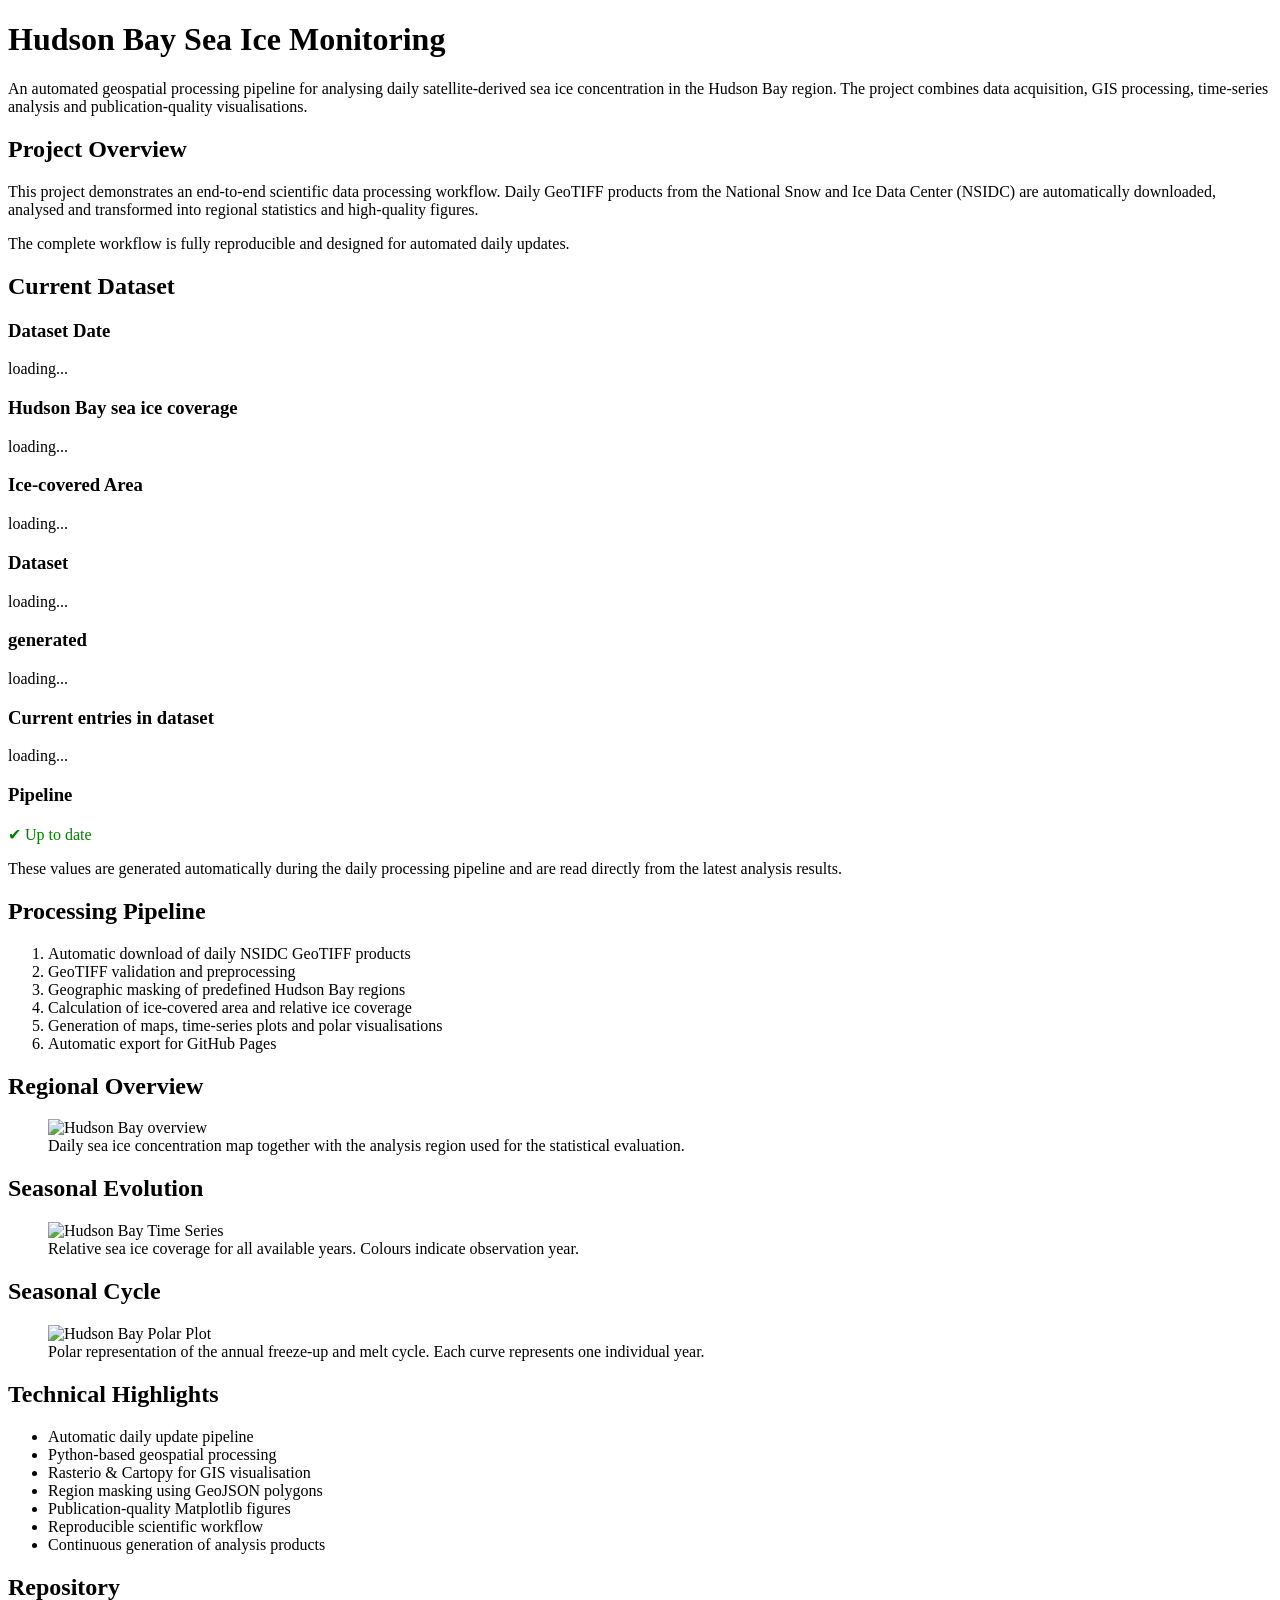
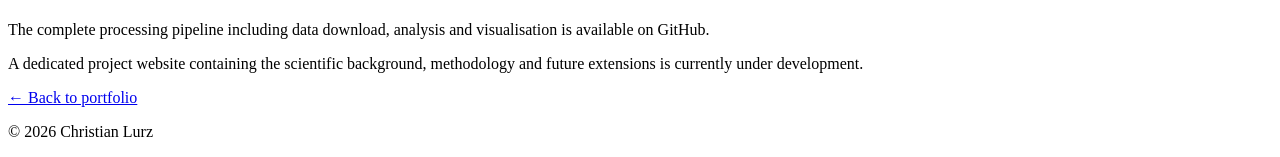
==== projects/sea-ice.html @ a7a4577c "update sea-ice" ====
<!DOCTYPE html>
<html lang="en">
<head>

<meta charset="UTF-8" />
<meta name="viewport" content="width=device-width, initial-scale=1.0" />

<title>Hudson Bay Sea Ice Monitoring</title>

<meta name="description"
      content="Automated geospatial analysis pipeline for daily Hudson Bay sea ice observations using Python, Rasterio and Cartopy." />

<link rel="stylesheet" href="../css/style.css" />

</head>

<body>

<div class="container">

<header>

<h1>Hudson Bay Sea Ice Monitoring</h1>

<p>
An automated geospatial processing pipeline for analysing daily satellite-derived
sea ice concentration in the Hudson Bay region.
The project combines data acquisition, GIS processing,
time-series analysis and publication-quality visualisations.
</p>

</header>

<main>

<!-- ====================================================== -->
<section class="container info-box">

<h2>Project Overview</h2>

<p>

This project demonstrates an end-to-end scientific data processing workflow.
Daily GeoTIFF products from the National Snow and Ice Data Center (NSIDC)
are automatically downloaded, analysed and transformed into regional statistics
and high-quality figures.

</p>

<p>

The complete workflow is fully reproducible and designed for automated daily
updates.

</p>

</section>

<!-- ====================================================== -->

<section>

<h2>Current Dataset</h2>

<div class="stats-grid">

<div class="stat-card">
<h3>Dataset Date</h3>
<p id="datasetDate">loading...</p>
</div>

<div class="stat-card">
<h3>Hudson Bay sea ice coverage</h3>
<p id="relativeCoverage">loading...</p>
</div>

<div class="stat-card">
<h3>Ice-covered Area</h3>
<p id="iceArea">loading...</p>
</div>

<div class="stat-card">
<h3>Dataset</h3>
<p id="dataset">loading...</p>
</div>

<div class="stat-card">
<h3>generated</h3>
<p id="generated">loading...</p>
</div>

<div class="stat-card">
<h3>Current entries in dataset</h3>
<p id="observations">loading...</p>
</div>

<div class="stat-card">
<h3>Pipeline</h3>
<p style="color:green;">✔ Up to date</p>
</div>

</div>

<p>

These values are generated automatically during the daily processing pipeline
and are read directly from the latest analysis results.

</p>

</section>

<!-- ====================================================== -->

<section>

<h2>Processing Pipeline</h2>

<ol>

<li>Automatic download of daily NSIDC GeoTIFF products</li>

<li>GeoTIFF validation and preprocessing</li>

<li>Geographic masking of predefined Hudson Bay regions</li>

<li>Calculation of ice-covered area and relative ice coverage</li>

<li>Generation of maps, time-series plots and polar visualisations</li>

<li>Automatic export for GitHub Pages</li>

</ol>

</section>

<!-- ====================================================== -->

<section>

<h2>Regional Overview</h2>

<figure class="plot">

<img
src="https://raw.githubusercontent.com/Chris010980/hudson_bay_sea_ice_showcase/master/output/plots/sea_ice_geotiff_overview_hudson_bay.png"
alt="Hudson Bay overview"
class="plot-image">

<figcaption>

Daily sea ice concentration map together with the analysis region used for the
statistical evaluation.

</figcaption>

</figure>

</section>

<!-- ====================================================== -->

<section>

<h2>Seasonal Evolution</h2>

<figure class="plot">

<img
src="https://raw.githubusercontent.com/Chris010980/hudson_bay_sea_ice_showcase/master/output/plots/timeseries/Hudson_Bay_relative.png"
class="plot-image"
alt="Hudson Bay Time Series">

<figcaption>

Relative sea ice coverage for all available years.
Colours indicate observation year.

</figcaption>

</figure>

</section>

<!-- ====================================================== -->

<section>

<h2>Seasonal Cycle</h2>

<figure class="plot">

<img
src="https://raw.githubusercontent.com/Chris010980/hudson_bay_sea_ice_showcase/master/output/plots/timeseries/Hudson_Bay_polar_relative.png"
class="plot-image"
alt="Hudson Bay Polar Plot">

<figcaption>

Polar representation of the annual freeze-up and melt cycle.
Each curve represents one individual year.

</figcaption>

</figure>

</section>

<!-- ====================================================== -->

<section>

<h2>Technical Highlights</h2>

<ul>

<li>Automatic daily update pipeline</li>

<li>Python-based geospatial processing</li>

<li>Rasterio & Cartopy for GIS visualisation</li>

<li>Region masking using GeoJSON polygons</li>

<li>Publication-quality Matplotlib figures</li>

<li>Reproducible scientific workflow</li>

<li>Continuous generation of analysis products</li>

</ul>

</section>

<!-- ====================================================== -->

<section>

<h2>Repository</h2>

<p>

The complete processing pipeline including data download,
analysis and visualisation is available on GitHub.

</p>

<p>

A dedicated project website containing the scientific background,
methodology and future extensions is currently under development.

</p>

</section>

<section>

<p>

<a href="../index.html">

← Back to portfolio

</a>

</p>

</section>

</main>

<footer>

<p>

© <span id="year"></span> Christian Lurz

</p>

</footer>

</div>

<script>

document.getElementById("year").textContent =
new Date().getFullYear();

fetch(
"https://raw.githubusercontent.com/Chris010980/hudson_bay_sea_ice_showcase/master/output/analysis/latest.json"
)

.then(response => response.json())

.then(data => {

    const hudsonBay = data.regions.find(
        region => region.region === "Hudson Bay"
    );

    if (!hudsonBay) {
        console.error("Hudson Bay not found.");
        return;
    }

    document.getElementById("datasetDate").textContent =
        hudsonBay.date;

    document.getElementById("relativeCoverage").textContent =
        hudsonBay.relative_coverage_percent.toFixed(1) + " %";

    document.getElementById("iceArea").textContent =
        Math.round(hudsonBay.relative_ice_area_km2).toLocaleString()
        + " km²";

    document.getElementById("dataset").textContent =
        data.dataset;

    document.getElementById("generated").textContent =
        new Date(data.generated).toLocaleString();

    document.getElementById("observations").textContent =
        data.observations.toLocaleString();

})

.catch(console.error);

</script>

</body>

</html>
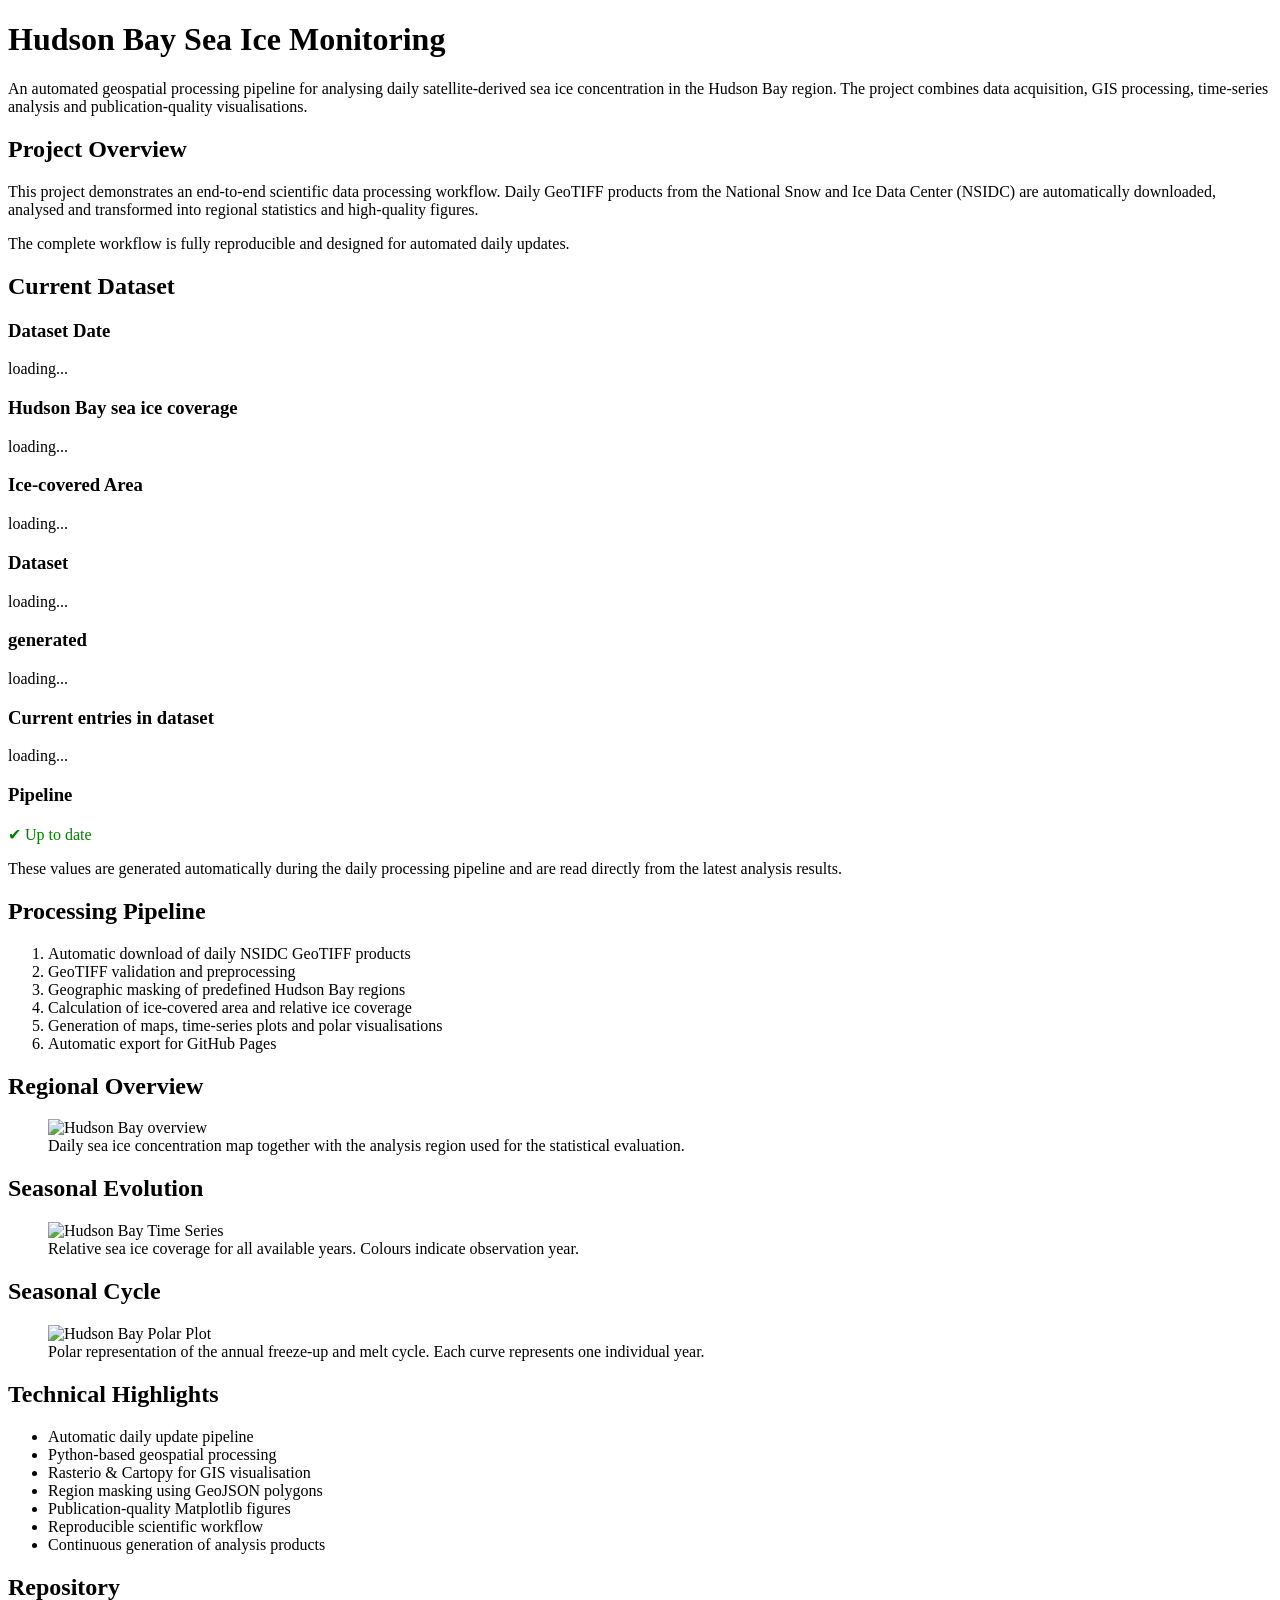
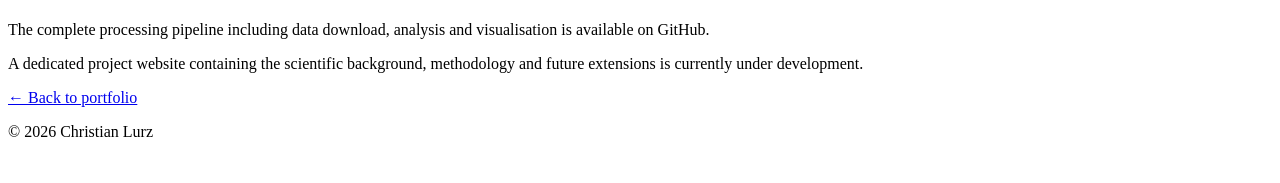
==== commit e909f533: "update Sea ice" ====
--- a/projects/sea-ice.html
+++ b/projects/sea-ice.html
@@ -1,334 +1,374 @@
 <!DOCTYPE html>
 <html lang="en">
-<head>
-
-<meta charset="UTF-8" />
-<meta name="viewport" content="width=device-width, initial-scale=1.0" />
-
-<title>Hudson Bay Sea Ice Monitoring</title>
-
-<meta name="description"
-      content="Automated geospatial analysis pipeline for daily Hudson Bay sea ice observations using Python, Rasterio and Cartopy." />
-
-<link rel="stylesheet" href="../css/style.css" />
-
-</head>
-
-<body>
-
-<div class="container">
-
-<header>
-
-<h1>Hudson Bay Sea Ice Monitoring</h1>
-
-<p>
-An automated geospatial processing pipeline for analysing daily satellite-derived
-sea ice concentration in the Hudson Bay region.
-The project combines data acquisition, GIS processing,
-time-series analysis and publication-quality visualisations.
-</p>
-
-</header>
-
-<main>
-
-<!-- ====================================================== -->
-<section class="container info-box">
-
-<h2>Project Overview</h2>
-
-<p>
-
-This project demonstrates an end-to-end scientific data processing workflow.
-Daily GeoTIFF products from the National Snow and Ice Data Center (NSIDC)
-are automatically downloaded, analysed and transformed into regional statistics
-and high-quality figures.
-
-</p>
-
-<p>
-
-The complete workflow is fully reproducible and designed for automated daily
-updates.
-
-</p>
-
-</section>
-
-<!-- ====================================================== -->
-
-<section>
-
-<h2>Current Dataset</h2>
-
-<div class="stats-grid">
-
-<div class="stat-card">
-<h3>Dataset Date</h3>
-<p id="datasetDate">loading...</p>
-</div>
-
-<div class="stat-card">
-<h3>Hudson Bay sea ice coverage</h3>
-<p id="relativeCoverage">loading...</p>
-</div>
-
-<div class="stat-card">
-<h3>Ice-covered Area</h3>
-<p id="iceArea">loading...</p>
-</div>
-
-<div class="stat-card">
-<h3>Dataset</h3>
-<p id="dataset">loading...</p>
-</div>
-
-<div class="stat-card">
-<h3>generated</h3>
-<p id="generated">loading...</p>
-</div>
-
-<div class="stat-card">
-<h3>Current entries in dataset</h3>
-<p id="observations">loading...</p>
-</div>
-
-<div class="stat-card">
-<h3>Pipeline</h3>
-<p style="color:green;">✔ Up to date</p>
-</div>
-
-</div>
-
-<p>
-
-These values are generated automatically during the daily processing pipeline
-and are read directly from the latest analysis results.
-
-</p>
-
-</section>
-
-<!-- ====================================================== -->
-
-<section>
-
-<h2>Processing Pipeline</h2>
-
-<ol>
-
-<li>Automatic download of daily NSIDC GeoTIFF products</li>
-
-<li>GeoTIFF validation and preprocessing</li>
-
-<li>Geographic masking of predefined Hudson Bay regions</li>
-
-<li>Calculation of ice-covered area and relative ice coverage</li>
-
-<li>Generation of maps, time-series plots and polar visualisations</li>
-
-<li>Automatic export for GitHub Pages</li>
-
-</ol>
-
-</section>
-
-<!-- ====================================================== -->
-
-<section>
-
-<h2>Regional Overview</h2>
-
-<figure class="plot">
-
-<img
-src="https://raw.githubusercontent.com/Chris010980/hudson_bay_sea_ice_showcase/master/output/plots/sea_ice_geotiff_overview_hudson_bay.png"
-alt="Hudson Bay overview"
-class="plot-image">
-
-<figcaption>
-
-Daily sea ice concentration map together with the analysis region used for the
-statistical evaluation.
-
-</figcaption>
-
-</figure>
-
-</section>
-
-<!-- ====================================================== -->
-
-<section>
-
-<h2>Seasonal Evolution</h2>
-
-<figure class="plot">
-
-<img
-src="https://raw.githubusercontent.com/Chris010980/hudson_bay_sea_ice_showcase/master/output/plots/timeseries/Hudson_Bay_relative.png"
-class="plot-image"
-alt="Hudson Bay Time Series">
-
-<figcaption>
-
-Relative sea ice coverage for all available years.
-Colours indicate observation year.
-
-</figcaption>
-
-</figure>
-
-</section>
-
-<!-- ====================================================== -->
-
-<section>
-
-<h2>Seasonal Cycle</h2>
-
-<figure class="plot">
-
-<img
-src="https://raw.githubusercontent.com/Chris010980/hudson_bay_sea_ice_showcase/master/output/plots/timeseries/Hudson_Bay_polar_relative.png"
-class="plot-image"
-alt="Hudson Bay Polar Plot">
-
-<figcaption>
-
-Polar representation of the annual freeze-up and melt cycle.
-Each curve represents one individual year.
-
-</figcaption>
-
-</figure>
-
-</section>
-
-<!-- ====================================================== -->
-
-<section>
-
-<h2>Technical Highlights</h2>
-
-<ul>
-
-<li>Automatic daily update pipeline</li>
-
-<li>Python-based geospatial processing</li>
-
-<li>Rasterio & Cartopy for GIS visualisation</li>
-
-<li>Region masking using GeoJSON polygons</li>
-
-<li>Publication-quality Matplotlib figures</li>
-
-<li>Reproducible scientific workflow</li>
-
-<li>Continuous generation of analysis products</li>
-
-</ul>
-
-</section>
-
-<!-- ====================================================== -->
-
-<section>
-
-<h2>Repository</h2>
-
-<p>
-
-The complete processing pipeline including data download,
-analysis and visualisation is available on GitHub.
-
-</p>
-
-<p>
-
-A dedicated project website containing the scientific background,
-methodology and future extensions is currently under development.
-
-</p>
-
-</section>
-
-<section>
-
-<p>
-
-<a href="../index.html">
-
-← Back to portfolio
-
-</a>
-
-</p>
-
-</section>
-
-</main>
-
-<footer>
-
-<p>
-
-© <span id="year"></span> Christian Lurz
-
-</p>
-
-</footer>
-
-</div>
-
-<script>
-
-document.getElementById("year").textContent =
-new Date().getFullYear();
-
-fetch(
-"https://raw.githubusercontent.com/Chris010980/hudson_bay_sea_ice_showcase/master/output/analysis/latest.json"
-)
-
-.then(response => response.json())
-
-.then(data => {
-
-    const hudsonBay = data.regions.find(
-        region => region.region === "Hudson Bay"
-    );
-
-    if (!hudsonBay) {
-        console.error("Hudson Bay not found.");
-        return;
-    }
-
-    document.getElementById("datasetDate").textContent =
-        hudsonBay.date;
-
-    document.getElementById("relativeCoverage").textContent =
-        hudsonBay.relative_coverage_percent.toFixed(1) + " %";
-
-    document.getElementById("iceArea").textContent =
-        Math.round(hudsonBay.relative_ice_area_km2).toLocaleString()
-        + " km²";
-
-    document.getElementById("dataset").textContent =
-        data.dataset;
-
-    document.getElementById("generated").textContent =
-        new Date(data.generated).toLocaleString();
-
-    document.getElementById("observations").textContent =
-        data.observations.toLocaleString();
-
-})
-
-.catch(console.error);
-
-</script>
-
-</body>
+  <head>
+
+    <meta charset="UTF-8" />
+    <meta name="viewport" content="width=device-width, initial-scale=1.0" />
+
+    <title>Hudson Bay Sea Ice Monitoring</title>
+
+    <meta name="description"
+          content="Automated geospatial analysis pipeline for daily Hudson Bay sea ice observations using Python, Rasterio and Cartopy." />
+
+    <link rel="stylesheet" href="../css/style.css" />
+
+  </head>
+
+  <body>
+
+    <div class="container">
+
+      <header>
+
+      <h1>Hudson Bay Sea Ice Monitoring</h1>
+
+      <p>
+      An automated geospatial processing pipeline for analysing daily satellite-derived
+      sea ice concentration in the Hudson Bay region.
+      The project combines data acquisition, GIS processing,
+      time-series analysis and publication-quality visualisations.
+      </p>
+
+      </header>
+
+      <main>
+
+        <!-- ====================================================== -->
+        <section class="container info-box">
+
+          <h2>Project Overview</h2>
+
+          <p>
+
+          This project demonstrates an end-to-end scientific data processing workflow.
+          Daily GeoTIFF products from the National Snow and Ice Data Center (NSIDC)
+          are automatically downloaded, analysed and transformed into regional statistics
+          and high-quality figures.
+
+          </p>
+
+          <p>
+
+          The complete workflow is fully reproducible and designed for automated daily
+          updates.
+
+          </p>
+
+        </section>
+
+        <!-- ====================================================== -->
+
+        <section>
+
+        <h2>Current Dataset</h2>
+
+        <div class="stats-grid">
+
+          <div class="stat-card">
+            <h3>Dataset Date</h3>
+            <p id="datasetDate">loading...</p>
+          </div>
+
+          <div class="stat-card">
+            <h3>Hudson Bay sea ice coverage</h3>
+            <p id="relativeCoverage">loading...</p>
+          </div>
+
+          <div class="stat-card">
+            <h3>Ice-covered Area</h3>
+            <p id="iceArea">loading...</p>
+          </div>
+
+          <div class="stat-card">
+            <h3>Dataset</h3>
+            <p id="dataset">loading...</p>
+          </div>
+
+          <div class="stat-card">
+            <h3>generated</h3>
+            <p id="generated">loading...</p>
+          </div>
+
+          <div class="stat-card">
+            <h3>Current entries in dataset</h3>
+            <p id="observations">loading...</p>
+          </div>
+
+          <div class="stat-card">
+            <h3>Pipeline</h3>
+            <p style="color:green;">✔ Up to date</p>
+          </div>
+
+        </div>
+
+        <p>
+
+        These values are generated automatically during the daily processing pipeline
+        and are read directly from the latest analysis results.
+
+        </p>
+
+        </section>
+
+        <!-- ====================================================== -->
+
+        <section>
+
+          <h2>Processing Pipeline</h2>
+
+          <ol>
+
+            <li>Automatic download of daily NSIDC GeoTIFF products</li>
+
+            <li>GeoTIFF validation and preprocessing</li>
+
+            <li>Geographic masking of predefined Hudson Bay regions</li>
+
+            <li>Calculation of ice-covered area and relative ice coverage</li>
+
+            <li>Generation of maps, time-series plots and polar visualisations</li>
+
+            <li>Automatic export for GitHub Pages</li>
+
+          </ol>
+
+        </section>
+
+        <!-- ====================================================== -->
+
+        <section>
+
+        <h2>Regional Overview</h2>
+
+        <figure class="plot">
+
+        <img
+        src="https://raw.githubusercontent.com/Chris010980/hudson_bay_sea_ice_showcase/master/output/plots/sea_ice_geotiff_overview_hudson_bay.png"
+        alt="Hudson Bay overview"
+        class="plot-image"/>
+
+        <figcaption>
+
+        Daily sea ice concentration map together with the analysis region used for the
+        statistical evaluation.
+
+        </figcaption>
+
+        </figure>
+
+        </section>
+
+        <!-- ====================================================== -->
+
+        <section>
+
+        <h2>Seasonal Evolution</h2>
+
+        <figure class="plot">
+
+        <img
+        src="https://raw.githubusercontent.com/Chris010980/hudson_bay_sea_ice_showcase/master/output/plots/timeseries/Hudson_Bay_relative.png"
+        class="plot-image"
+        alt="Hudson Bay Time Series"/>
+
+        <figcaption>
+
+        Relative sea ice coverage for all available years.
+        Colours indicate observation year.
+
+        </figcaption>
+
+        </figure>
+
+        </section>
+
+        <!-- ====================================================== -->
+
+        <section>
+
+        <h2>Seasonal Cycle</h2>
+
+        <figure class="plot">
+
+        <img
+        src="https://raw.githubusercontent.com/Chris010980/hudson_bay_sea_ice_showcase/master/output/plots/timeseries/Hudson_Bay_polar_relative.png"
+        class="plot-image"
+        alt="Hudson Bay Polar Plot"/>
+
+        <figcaption>
+
+        Polar representation of the annual freeze-up and melt cycle.
+        Each curve represents one individual year.
+
+        </figcaption>
+
+        </figure>
+
+        </section>
+
+        <!-- ====================================================== -->
+
+        <section>
+
+        <h2>Technical Highlights</h2>
+
+        <ul>
+
+        <li>Automatic daily update pipeline</li>
+
+        <li>Python-based geospatial processing</li>
+
+        <li>Rasterio & Cartopy for GIS visualisation</li>
+
+        <li>Region masking using GeoJSON polygons</li>
+
+        <li>Publication-quality Matplotlib figures</li>
+
+        <li>Reproducible scientific workflow</li>
+
+        <li>Continuous generation of analysis products</li>
+
+        </ul>
+
+        </section>
+
+        <!-- ====================================================== -->
+
+        <section>
+
+        <h2>Repository</h2>
+
+        <p>
+
+        The complete processing pipeline including data download,
+        analysis and visualisation is available on GitHub.
+
+        </p>
+
+        <p>
+
+        A dedicated project website containing the scientific background,
+        methodology and future extensions is currently under development.
+
+        </p>
+
+        </section>
+
+        <section>
+
+        <p>
+
+        <a href="../index.html">
+
+        ← Back to portfolio
+
+        </a>
+
+        </p>
+
+        </section>
+
+      </main>
+
+      <footer>
+
+        <p>
+
+          © <span id="year"></span> Christian Lurz
+
+        </p>
+
+      </footer>
+
+    </div>
+
+    <script>
+
+    document.getElementById("year").textContent =
+    new Date().getFullYear();
+
+    fetch(
+    "https://raw.githubusercontent.com/Chris010980/hudson_bay_sea_ice_showcase/master/output/analysis/latest.json"
+    )
+
+    .then(response => response.json())
+
+    .then(data => {
+
+        const hudsonBay = data.regions.find(
+            region => region.region === "Hudson Bay"
+        );
+
+        if (!hudsonBay) {
+            console.error("Hudson Bay not found.");
+            return;
+        }
+
+        document.getElementById("datasetDate").textContent =
+            hudsonBay.date;
+
+        document.getElementById("relativeCoverage").textContent =
+            hudsonBay.relative_coverage_percent.toFixed(1) + " %";
+
+        document.getElementById("iceArea").textContent =
+            Math.round(hudsonBay.relative_ice_area_km2).toLocaleString()
+            + " km²";
+
+        document.getElementById("dataset").textContent =
+            data.dataset;
+
+        document.getElementById("generated").textContent =
+            new Date(data.generated).toLocaleString();
+
+        document.getElementById("observations").textContent =
+            data.observations.toLocaleString();
+
+    })
+
+    .catch(console.error);
+
+    </script>
+
+    <div id="lightbox" class="lightbox" aria-hidden="true">
+      <img id="lightbox-img" alt="">
+    </div>
+
+    <script>
+
+    const lightbox = document.getElementById("lightbox");
+    const lightboxImg = document.getElementById("lightbox-img");
+
+    document.querySelectorAll(".plot img").forEach(img => {
+
+        img.addEventListener("click", () => {
+
+            lightboxImg.src = img.src;
+            lightboxImg.alt = img.alt;
+
+            lightbox.classList.add("active");
+
+        });
+
+    });
+
+    lightbox.addEventListener("click", () => {
+
+        lightbox.classList.remove("active");
+
+    });
+
+    document.addEventListener("keydown", event => {
+
+        if (event.key === "Escape") {
+
+            lightbox.classList.remove("active");
+
+        }
+
+    });
+
+    </script>
+
+  </body>
 
 </html>
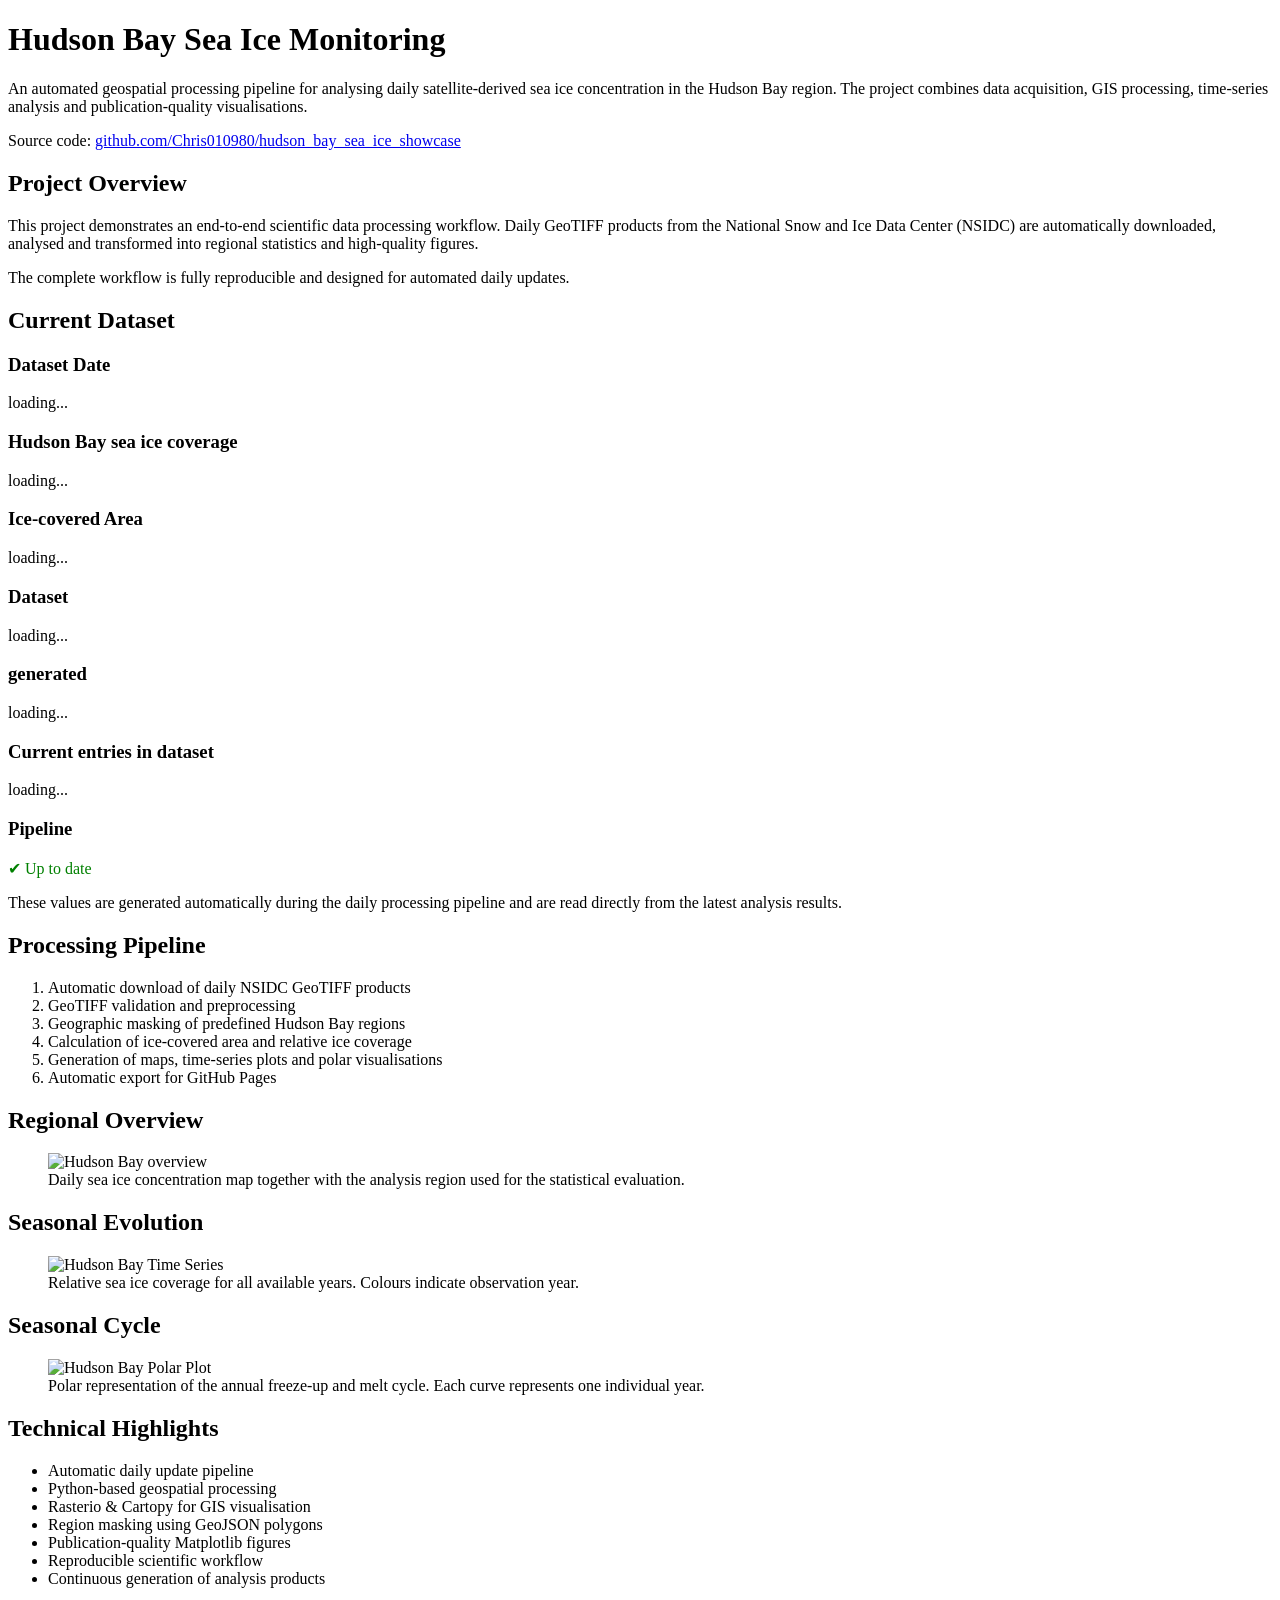
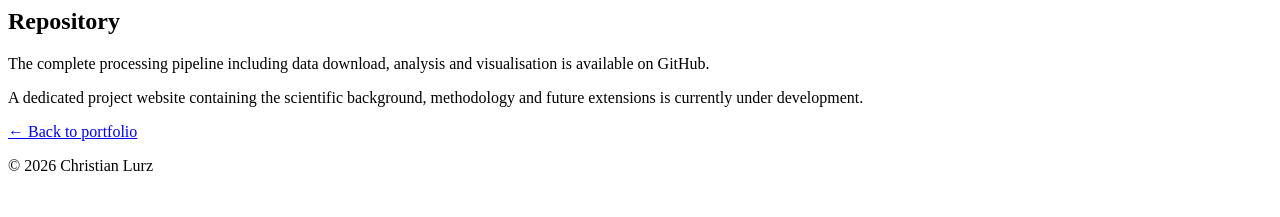
==== commit c5238ae5: "update index.html" ====
--- a/projects/sea-ice.html
+++ b/projects/sea-ice.html
@@ -16,9 +16,7 @@
 
   <body>
 
-    <div class="container">
-
-      <header>
+    <header>
 
       <h1>Hudson Bay Sea Ice Monitoring</h1>
 
@@ -29,7 +27,16 @@
       time-series analysis and publication-quality visualisations.
       </p>
 
-      </header>
+      <p>
+        Source code:
+        <a href="https://github.com/Chris010980/hudson_bay_sea_ice_showcase" target="_blank">
+          github.com/Chris010980/hudson_bay_sea_ice_showcase
+        </a>
+      </p>
+
+    </header>
+
+    <div class="container">
 
       <main>
 
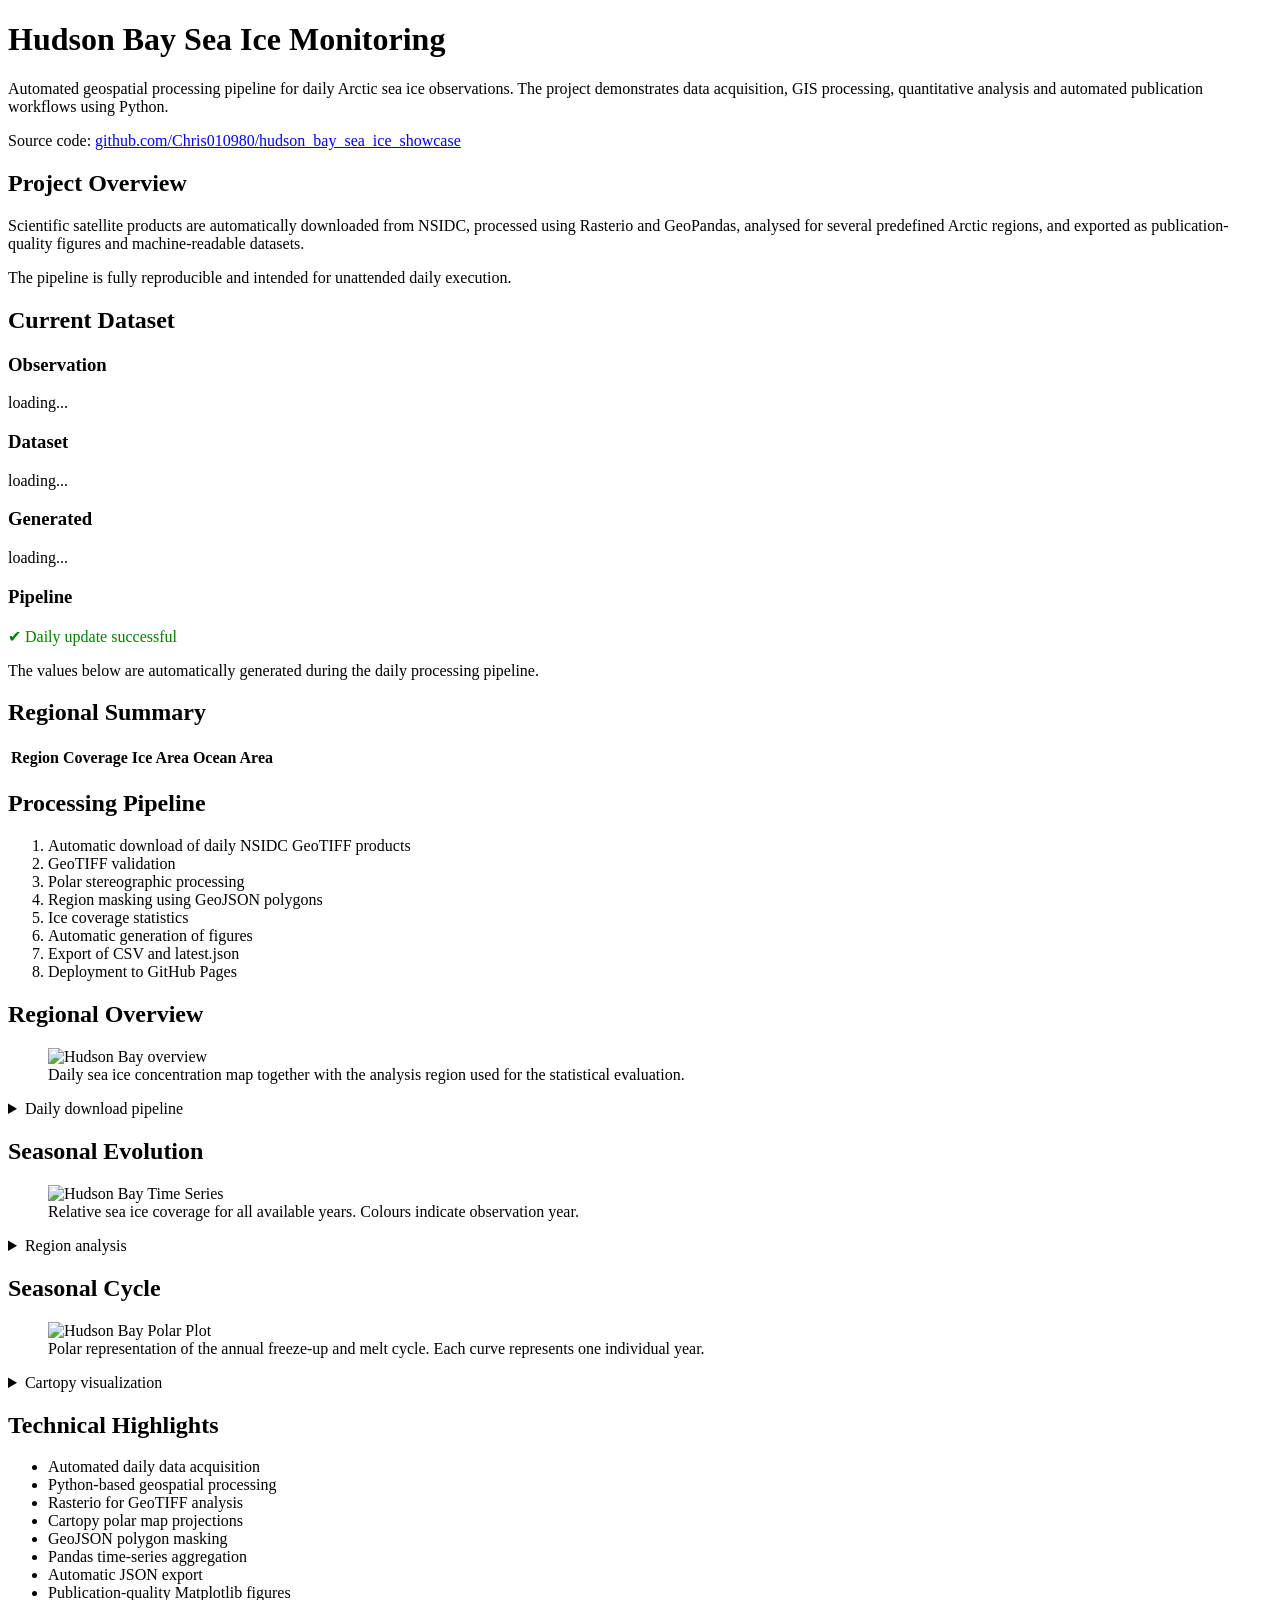
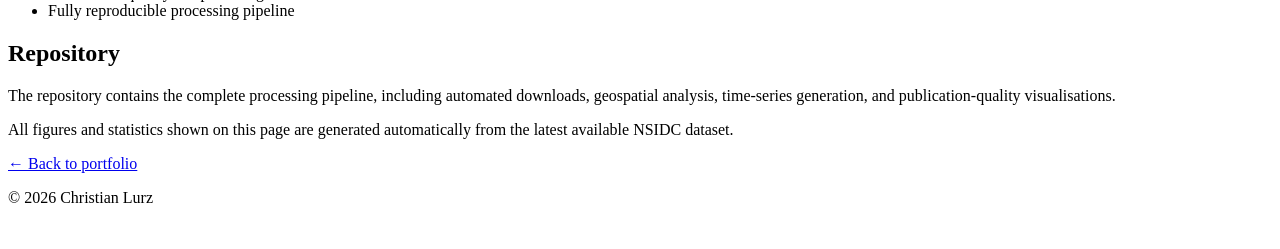
==== commit 20d40c30: "update sea-ice.html" ====
--- a/projects/sea-ice.html
+++ b/projects/sea-ice.html
@@ -21,15 +21,15 @@
       <h1>Hudson Bay Sea Ice Monitoring</h1>
 
       <p>
-      An automated geospatial processing pipeline for analysing daily satellite-derived
-      sea ice concentration in the Hudson Bay region.
-      The project combines data acquisition, GIS processing,
-      time-series analysis and publication-quality visualisations.
+        Automated geospatial processing pipeline for daily Arctic sea ice observations.
+        The project demonstrates data acquisition, GIS processing,
+        quantitative analysis and automated publication workflows using Python.
       </p>
 
       <p>
         Source code:
-        <a href="https://github.com/Chris010980/hudson_bay_sea_ice_showcase" target="_blank">
+        <a href="https://github.com/Chris010980/hudson_bay_sea_ice_showcase"
+          target="_blank">
           github.com/Chris010980/hudson_bay_sea_ice_showcase
         </a>
       </p>
@@ -47,17 +47,16 @@
 
           <p>
 
-          This project demonstrates an end-to-end scientific data processing workflow.
-          Daily GeoTIFF products from the National Snow and Ice Data Center (NSIDC)
-          are automatically downloaded, analysed and transformed into regional statistics
-          and high-quality figures.
+          Scientific satellite products are automatically downloaded from NSIDC,
+          processed using Rasterio and GeoPandas,
+          analysed for several predefined Arctic regions,
+          and exported as publication-quality figures and machine-readable datasets.
 
           </p>
 
           <p>
 
-          The complete workflow is fully reproducible and designed for automated daily
-          updates.
+          The pipeline is fully reproducible and intended for unattended daily execution.
 
           </p>
 
@@ -71,47 +70,32 @@
 
         <div class="stats-grid">
 
-          <div class="stat-card">
-            <h3>Dataset Date</h3>
-            <p id="datasetDate">loading...</p>
-          </div>
-
-          <div class="stat-card">
-            <h3>Hudson Bay sea ice coverage</h3>
-            <p id="relativeCoverage">loading...</p>
-          </div>
-
-          <div class="stat-card">
-            <h3>Ice-covered Area</h3>
-            <p id="iceArea">loading...</p>
-          </div>
-
-          <div class="stat-card">
-            <h3>Dataset</h3>
-            <p id="dataset">loading...</p>
-          </div>
-
-          <div class="stat-card">
-            <h3>generated</h3>
-            <p id="generated">loading...</p>
-          </div>
-
-          <div class="stat-card">
-            <h3>Current entries in dataset</h3>
-            <p id="observations">loading...</p>
-          </div>
-
-          <div class="stat-card">
-            <h3>Pipeline</h3>
-            <p style="color:green;">✔ Up to date</p>
-          </div>
-
+        <div class="stat-card">
+        <h3>Observation</h3>
+        <p id="datasetDate">loading...</p>
         </div>
 
+        <div class="stat-card">
+        <h3>Dataset</h3>
+        <p id="dataset">loading...</p>
+        </div>
+
+        <div class="stat-card">
+        <h3>Generated</h3>
+        <p id="generated">loading...</p>
+        </div>
+
+        <div class="stat-card">
+        <h3>Pipeline</h3>
+        <p style="color:green;">✔ Daily update successful</p>
+        </div>
+
+        </div>
+
         <p>
 
-        These values are generated automatically during the daily processing pipeline
-        and are read directly from the latest analysis results.
+        The values below are automatically generated during the
+        daily processing pipeline.
 
         </p>
 
@@ -121,21 +105,57 @@
 
         <section>
 
+          <h2>Regional Summary</h2>
+
+          <table class="results-table">
+
+            <thead>
+
+              <tr>
+
+                <th>Region</th>
+
+                <th>Coverage</th>
+
+                <th>Ice Area</th>
+
+                <th>Ocean Area</th>
+
+              </tr>
+
+            </thead>
+
+            <tbody id="regionTableBody">
+
+            </tbody>
+
+          </table>
+
+        </section>
+
+        <!-- ====================================================== -->
+
+        <section class="container info-box">
+
           <h2>Processing Pipeline</h2>
 
           <ol>
 
             <li>Automatic download of daily NSIDC GeoTIFF products</li>
 
-            <li>GeoTIFF validation and preprocessing</li>
-
-            <li>Geographic masking of predefined Hudson Bay regions</li>
-
-            <li>Calculation of ice-covered area and relative ice coverage</li>
-
-            <li>Generation of maps, time-series plots and polar visualisations</li>
-
-            <li>Automatic export for GitHub Pages</li>
+            <li>GeoTIFF validation</li>
+
+            <li>Polar stereographic processing</li>
+
+            <li>Region masking using GeoJSON polygons</li>
+
+            <li>Ice coverage statistics</li>
+
+            <li>Automatic generation of figures</li>
+
+            <li>Export of CSV and latest.json</li>
+
+            <li>Deployment to GitHub Pages</li>
 
           </ol>
 
@@ -145,25 +165,43 @@
 
         <section>
 
-        <h2>Regional Overview</h2>
-
-        <figure class="plot">
-
-        <img
-        src="https://raw.githubusercontent.com/Chris010980/hudson_bay_sea_ice_showcase/master/output/plots/sea_ice_geotiff_overview_hudson_bay.png"
-        alt="Hudson Bay overview"
-        class="plot-image"/>
-
-        <figcaption>
-
-        Daily sea ice concentration map together with the analysis region used for the
-        statistical evaluation.
-
-        </figcaption>
-
-        </figure>
-
-        </section>
+          <h2>Regional Overview</h2>
+
+          <figure class="plot">
+
+            <img
+            src="https://raw.githubusercontent.com/Chris010980/hudson_bay_sea_ice_showcase/master/output/plots/sea_ice_geotiff_overview_hudson_bay.png"
+            alt="Hudson Bay overview"
+            class="plot-image"/>
+
+            <figcaption>
+
+            Daily sea ice concentration map together with the analysis region used for the
+            statistical evaluation.
+
+            </figcaption>
+
+          </figure>
+
+        </section>
+
+        <details class="code-block">
+
+          <summary>Daily download pipeline</summary>
+
+          <pre><code class="language-python">
+
+          summary = downloader.sync(
+
+              start_date=start_date,
+
+              keep_existing=True,
+
+          )
+
+          </code></pre>
+
+        </details>
 
         <!-- ====================================================== -->
 
@@ -189,6 +227,30 @@
 
         </section>
 
+        <details class="code-block">
+
+        <summary>Region analysis</summary>
+
+        <pre><code class="language-python">
+
+        mask = filter_manager.get_mask(
+
+            "Hudson Bay",
+
+        )
+
+        coverage = analyzer.calculate(
+
+            raster,
+
+            mask,
+
+        )
+
+        </code></pre>
+
+        </details>
+
         <!-- ====================================================== -->
 
         <section>
@@ -213,6 +275,30 @@
 
         </section>
 
+        <details class="code-block">
+
+        <summary>Cartopy visualization</summary>
+
+        <pre><code class="language-python">
+
+        ax.pcolormesh(
+
+            lon,
+
+            lat,
+
+            concentration,
+
+            cmap=ice_cmap,
+
+            transform=ccrs.PlateCarree(),
+
+        )
+
+        </code></pre>
+
+        </details>
+
         <!-- ====================================================== -->
 
         <section>
@@ -221,19 +307,23 @@
 
         <ul>
 
-        <li>Automatic daily update pipeline</li>
+        <li>Automated daily data acquisition</li>
 
         <li>Python-based geospatial processing</li>
 
-        <li>Rasterio & Cartopy for GIS visualisation</li>
-
-        <li>Region masking using GeoJSON polygons</li>
+        <li>Rasterio for GeoTIFF analysis</li>
+
+        <li>Cartopy polar map projections</li>
+
+        <li>GeoJSON polygon masking</li>
+
+        <li>Pandas time-series aggregation</li>
+
+        <li>Automatic JSON export</li>
 
         <li>Publication-quality Matplotlib figures</li>
 
-        <li>Reproducible scientific workflow</li>
-
-        <li>Continuous generation of analysis products</li>
+        <li>Fully reproducible processing pipeline</li>
 
         </ul>
 
@@ -247,15 +337,18 @@
 
         <p>
 
-        The complete processing pipeline including data download,
-        analysis and visualisation is available on GitHub.
+        The repository contains the complete processing pipeline,
+        including automated downloads,
+        geospatial analysis,
+        time-series generation,
+        and publication-quality visualisations.
 
         </p>
 
         <p>
 
-        A dedicated project website containing the scientific background,
-        methodology and future extensions is currently under development.
+        All figures and statistics shown on this page are generated
+        automatically from the latest available NSIDC dataset.
 
         </p>
 
@@ -311,15 +404,37 @@
             return;
         }
 
+        const tbody =
+            document.getElementById("regionTableBody");
+
+        data.regions.forEach(region => {
+
+            tbody.insertAdjacentHTML(
+
+                "beforeend",
+
+                `
+
+        <tr>
+
+        <td>${region.region}</td>
+
+        <td>${region.relative_coverage_percent.toFixed(1)} %</td>
+
+        <td>${Math.round(region.relative_ice_area_km2).toLocaleString()} km²</td>
+
+        <td>${Math.round(region.water_area_km2).toLocaleString()} km²</td>
+
+        </tr>
+
+        `
+
+            );
+
+        });
+
         document.getElementById("datasetDate").textContent =
             hudsonBay.date;
-
-        document.getElementById("relativeCoverage").textContent =
-            hudsonBay.relative_coverage_percent.toFixed(1) + " %";
-
-        document.getElementById("iceArea").textContent =
-            Math.round(hudsonBay.relative_ice_area_km2).toLocaleString()
-            + " km²";
 
         document.getElementById("dataset").textContent =
             data.dataset;
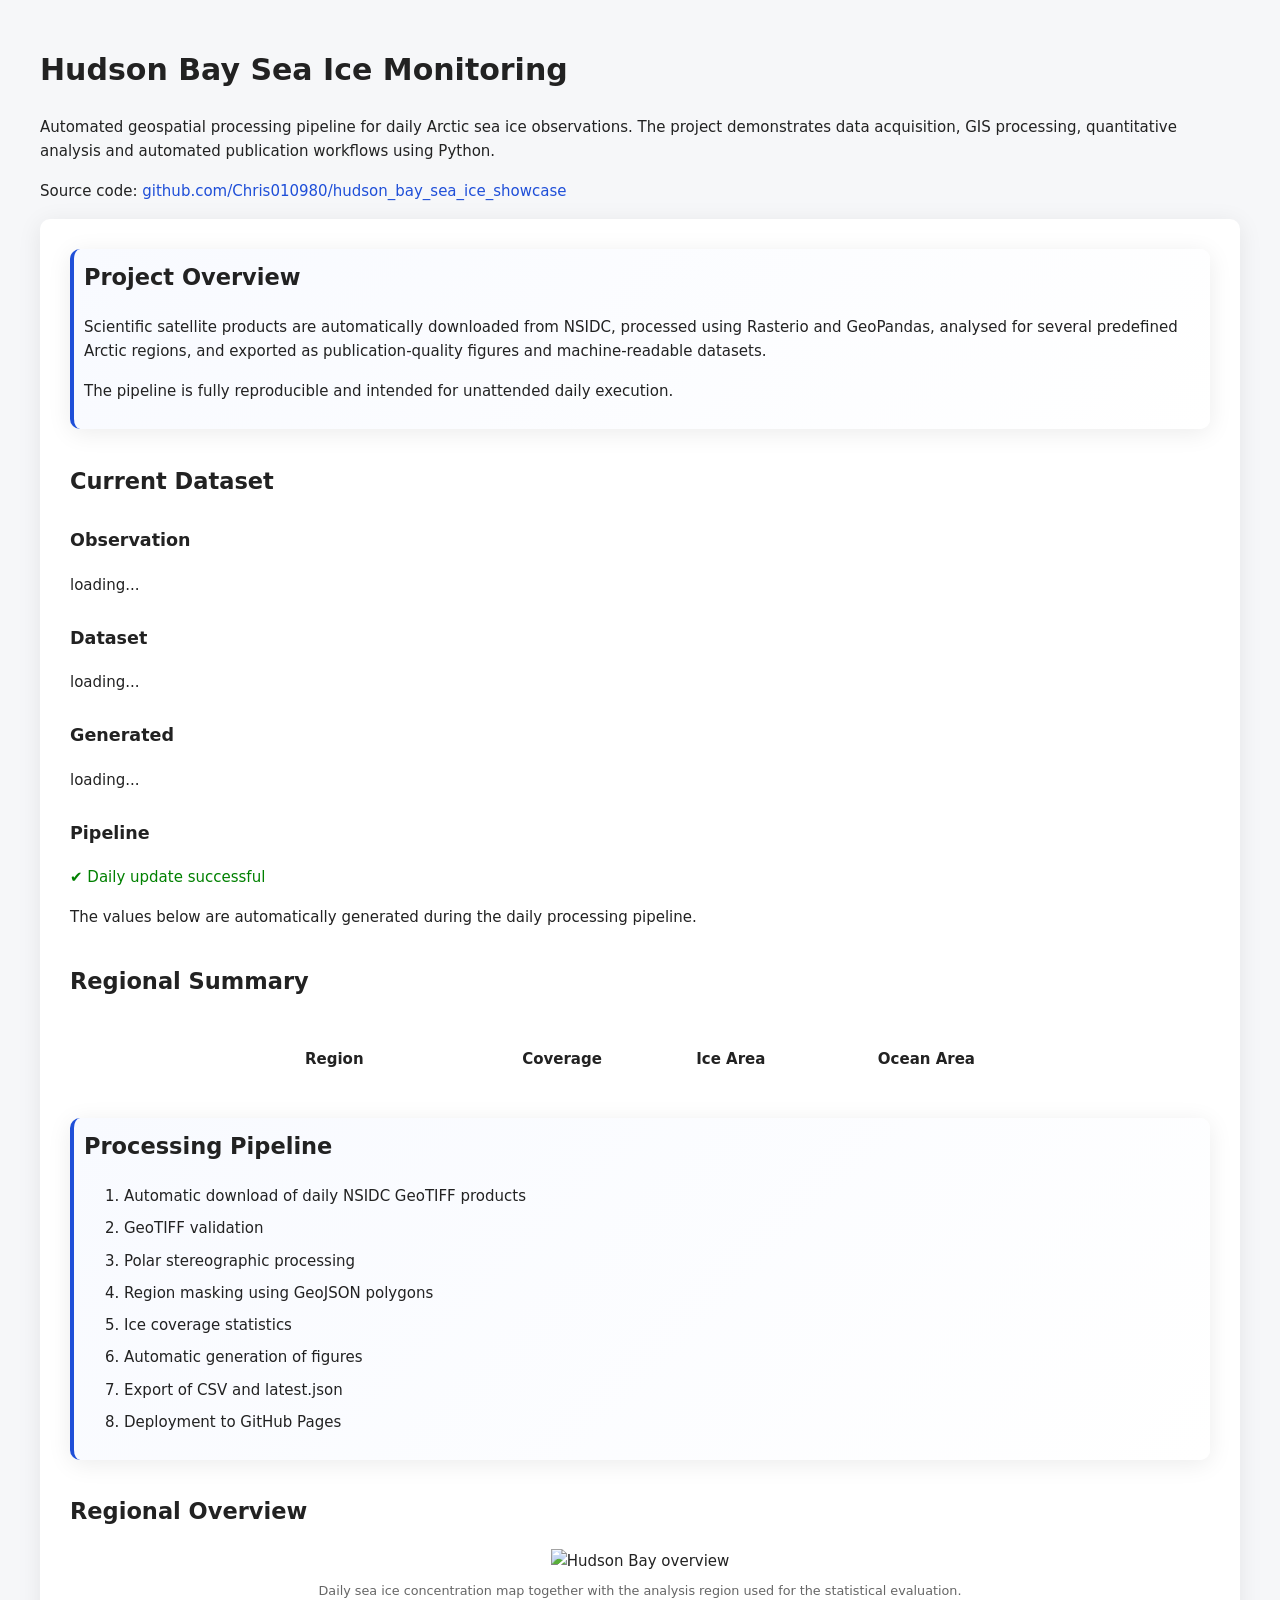
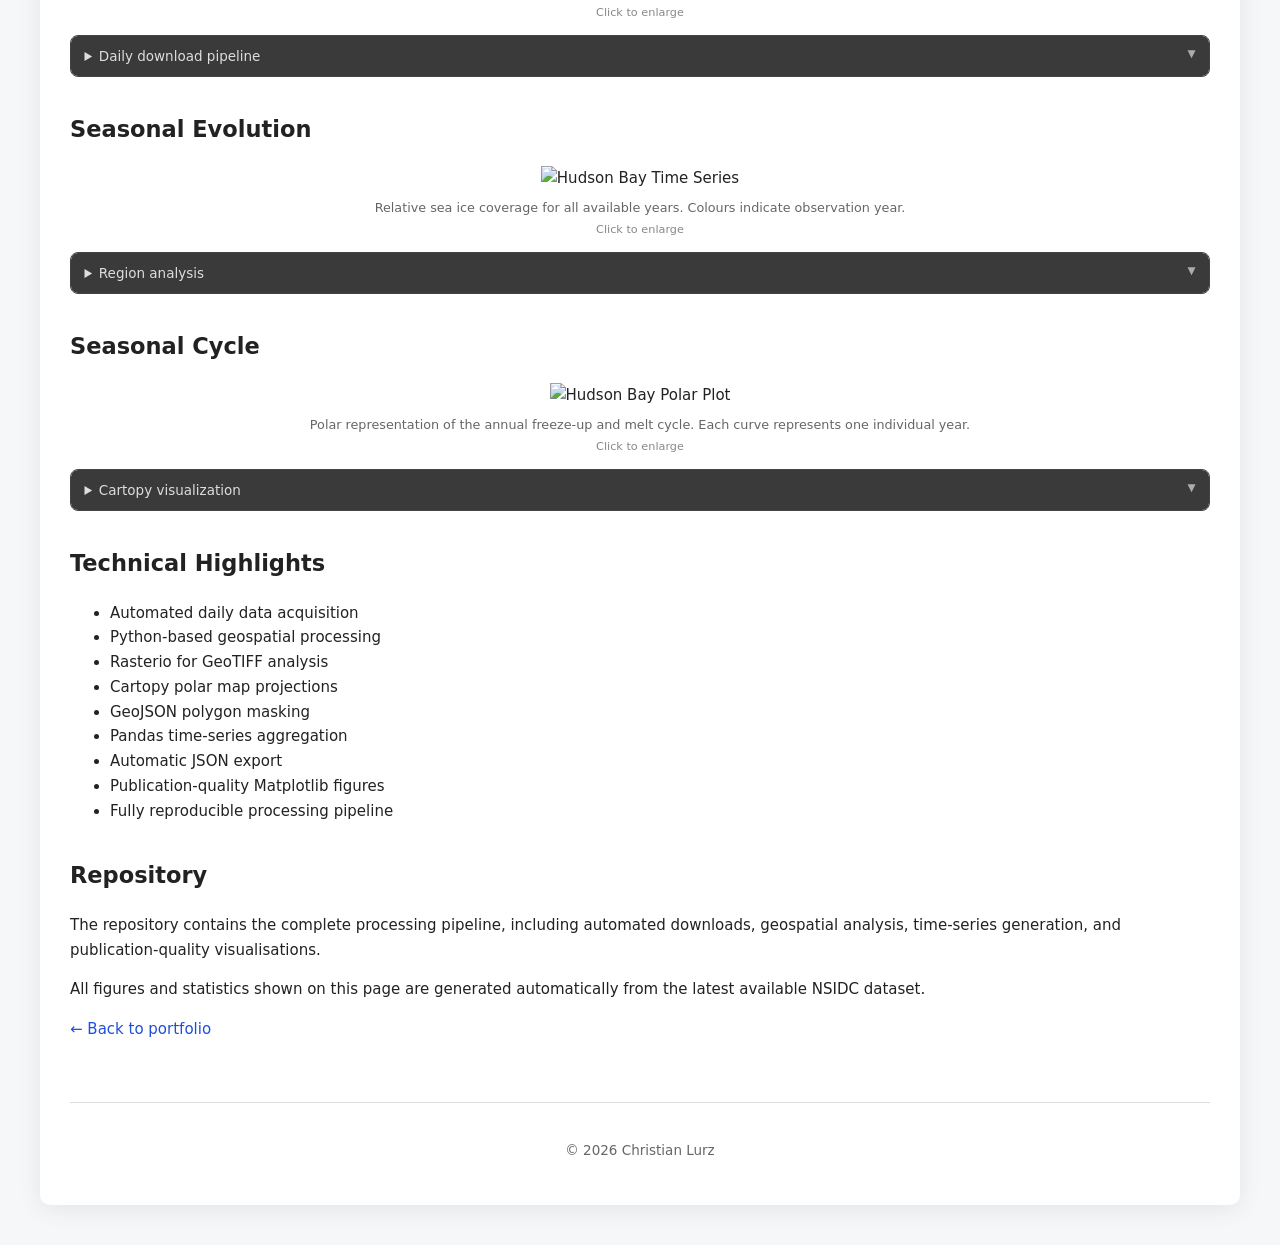
==== commit 1381fd4e: "update style.css" ====
--- a/projects/sea-ice.html
+++ b/projects/sea-ice.html
@@ -41,7 +41,7 @@
       <main>
 
         <!-- ====================================================== -->
-        <section class="container info-box">
+        <section class="info-container info-box">
 
           <h2>Project Overview</h2>
 
@@ -135,7 +135,7 @@
 
         <!-- ====================================================== -->
 
-        <section class="container info-box">
+        <section class="info-container info-box">
 
           <h2>Processing Pipeline</h2>
 
@@ -407,28 +407,38 @@
         const tbody =
             document.getElementById("regionTableBody");
 
-        data.regions.forEach(region => {
+        const regions = [...data.regions].sort((a, b) => {
+
+            if (a.region === "Hudson Bay Area") return 1;
+
+            if (b.region === "Hudson Bay Area") return -1;
+
+            return a.region.localeCompare(b.region);
+
+        });
+
+        regions.forEach(region => {
+
+            const classes = [];
+
+            if (region.region === "Hudson Bay") {
+                classes.push("highlight-row");
+            }
+
+            if (region.region === "Hudson Bay Area") {
+                classes.push("summary-row");
+            }
 
             tbody.insertAdjacentHTML(
-
                 "beforeend",
-
                 `
-
-        <tr>
-
-        <td>${region.region}</td>
-
-        <td>${region.relative_coverage_percent.toFixed(1)} %</td>
-
-        <td>${Math.round(region.relative_ice_area_km2).toLocaleString()} km²</td>
-
-        <td>${Math.round(region.water_area_km2).toLocaleString()} km²</td>
-
+        <tr class="${classes.join(" ")}">
+            <td>${region.region}</td>
+            <td>${region.relative_coverage_percent.toFixed(1)} %</td>
+            <td>${Math.round(region.relative_ice_area_km2).toLocaleString()} km²</td>
+            <td>${Math.round(region.water_area_km2).toLocaleString()} km²</td>
         </tr>
-
         `
-
             );
 
         });
--- a/css/style.css
+++ b/css/style.css
@@ -0,0 +1,698 @@
+/* =========================================================
+   Base layout & typography
+========================================================= */
+html {
+  font-size: clamp(15px, 1.1vw, 17px);
+  background-color: #f6f7f9;
+}
+
+body {
+  font-family: system-ui, -apple-system, BlinkMacSystemFont, sans-serif;
+  max-width: 1200px;
+  margin: 40px auto;
+  background: #f6f7f9;
+  color: #222;
+  font-size: 1rem;
+  line-height: 1.65;
+}
+
+footer {
+  margin-top: 4rem;
+  padding-top: 1.5rem;
+  border-top: 1px solid #ddd;
+  font-size: 0.9rem;
+  color: #666;
+  text-align: center;
+}
+
+h1, h2, h3 {
+  margin-top: 1.5em;
+  font-weight: 600;
+}
+
+a {
+  color: #1f4fd8;
+  text-decoration: none;
+}
+
+a:hover {
+  text-decoration: underline;
+}
+
+/* =========================================================
+   Containers & sections
+========================================================= */
+
+.container {
+  background-color: #ffffff;
+  padding: 30px;
+  border-radius: 10px;
+  box-shadow: 0 4px 25px rgba(0, 0, 0, 0.08);
+}
+
+.info-container {
+  background-color: #ffffff;
+  padding: 10px;
+  border-radius: 10px;
+  box-shadow: 0 4px 25px rgba(0, 0, 0, 0.08);
+}
+
+.info-container h2 {
+  margin-top: 0;
+}
+
+@media (max-width: 480px) {
+  .container {
+    padding: 10px;
+  }
+    .info-container {
+    padding: 5px;
+  }
+}
+
+/* =========================================================
+   Python Code Blocks
+========================================================= */
+
+/* Container */
+.code-block {
+  margin-top: 0.8rem;
+  border: 1px solid #444;
+  border-radius: 8px;
+  overflow: hidden;
+  background: #2b2b2b;
+}
+
+/* Header (immer sichtbar) */
+.code-block summary {
+  background: #3a3a3a;
+  color: #ddd;
+  padding: 0.6rem 0.9rem;
+  cursor: pointer;
+  font-weight: 500;
+  font-size: 0.9rem;
+  user-select: none;
+  transition: background 0.2s ease;
+}
+
+.code-block summary:hover {
+  background: #4a4a4a;
+}
+
+/* Entfernt default Pfeil (optional sauberer Look) */
+.code-block summary::-webkit-details-marker {
+  display: none;
+}
+
+/* Custom Pfeil */
+.code-block summary::after {
+  content: "▼";
+  float: right;
+  font-size: 0.7rem;
+  opacity: 0.7;
+  transition: transform 0.2s ease;
+}
+
+.code-block[open] summary::after {
+  transform: rotate(180deg);
+}
+
+/* Codebereich */
+.code-block pre {
+  margin: 0;
+  padding: 0.9rem;
+  background: #1e1e1e;
+  overflow-x: auto;
+}
+
+/* Code */
+.code-block code {
+  font-family: "Fira Code", monospace;
+  font-size: 0.8rem;
+  color: #ddd;
+}
+
+.code-block[open] summary {
+  border-bottom: 1px solid #444;
+}
+
+/* =========================================================
+   D3 Code Blocks (separate from Python!)
+========================================================= */
+
+.d3-code-block {
+  margin-top: 0.8rem;
+  border: 1px solid #444;
+  border-radius: 8px;
+  overflow: hidden;
+  background: #2b2b2b;
+}
+
+.d3-code-block summary {
+  background: #3a3a3a;
+  color: #ddd;
+  padding: 0.6rem 0.9rem;
+  cursor: pointer;
+  font-weight: 500;
+  font-size: 0.9rem;
+  user-select: none;
+  transition: background 0.2s ease;
+}
+
+.d3-code-block summary:hover {
+  background: #4a4a4a;
+}
+
+.d3-code-block summary::-webkit-details-marker {
+  display: none;
+}
+
+.d3-code-block summary::after {
+  content: "▼";
+  float: right;
+  font-size: 0.7rem;
+  opacity: 0.7;
+  transition: transform 0.2s ease;
+}
+
+.d3-code-block[open] summary::after {
+  transform: rotate(180deg);
+}
+
+.d3-code-block pre {
+  margin: 0;
+  padding: 0.9rem;
+  background: #1e1e1e;
+  overflow-x: auto;
+}
+
+.d3-code-block code {
+  font-family: "Fira Code", monospace;
+  font-size: 0.8rem;
+  color: #ddd;
+}
+
+.d3-code-block[open] summary {
+  border-bottom: 1px solid #444;
+}
+
+/* =========================================================
+   Hero / Profile
+========================================================= */
+
+.hero {
+  display: grid;
+  grid-template-columns: 1fr auto;
+  gap: 2rem;
+  align-items: center;
+  margin-bottom: 3rem;
+}
+
+.hero h1 {
+  margin-top: 0;
+  font-size: clamp(1.8rem, 3vw, 2.4rem);
+}
+
+.hero p {
+  font-size: 1.05rem;
+  color: #444;
+  max-width: 60ch;
+}
+
+@media (max-width: 600px) {
+  .hero {
+    grid-template-columns: 1fr;
+    text-align: center;
+  }
+}
+
+.profile-pic {
+  display: block;
+  width: clamp(72px, 15vw, 130px);
+  aspect-ratio: 1 / 1;
+  border-radius: 50%;
+  object-fit: cover;
+  margin: 0 auto 1rem;
+  border: 1px solid rgba(0, 0, 0, 0.08);
+}
+
+@media (hover: hover) {
+  .profile-pic {
+    transition: transform 0.2s ease, box-shadow 0.2s ease;
+  }
+
+  .profile-pic:hover {
+    transform: scale(1.04);
+    box-shadow: 0 6px 16px rgba(0, 0, 0, 0.12);
+  }
+}
+
+.project-list {
+  list-style: none;
+  padding: 0;
+  display: grid;
+  gap: 1.2rem;
+}
+
+.project {
+  padding: 1rem 1.2rem;
+  border-radius: 8px;
+  background: #fafafa;
+  transition: background 0.2s ease, transform 0.15s ease;
+}
+
+.project:hover {
+  background: #f0f3f7;
+  transform: translateY(-2px);
+}
+
+.project a {
+  font-weight: 600;
+  text-decoration: none;
+}
+
+/* =========================================================
+   Figures & media
+========================================================= */
+
+figure {
+  max-width: 900px;
+  margin: 2rem auto;
+}
+
+.plot {
+  margin: auto;
+  text-align: center;
+  overflow-x: auto;
+}
+
+.responsive-image {
+  max-width: 100%;
+  height: auto;
+  display: block;
+  margin: 0 auto;
+}
+
+.plot img {
+  height: clamp(200px, 50vw, 500px);
+  width: auto;
+  max-width: 100%;
+  cursor: zoom-in;
+  transition: transform 0.2s ease, box-shadow 0.2s ease;
+}
+
+@media (hover: hover) {
+  .plot img:hover {
+    transform: scale(1.015);
+    box-shadow: 0 8px 24px rgba(0, 0, 0, 0.18);
+  }
+}
+
+.plot::after {
+  content: "Click to enlarge";
+  display: block;
+  font-size: 0.75rem;
+  color: #888;
+  margin-top: 0.2rem;
+}
+
+.caption,
+.plot figcaption {
+  margin-top: 0.4rem;
+  font-size: 0.85rem;
+  color: #666;
+  text-align: center;
+}
+
+@media (max-width: 480px) {
+  .plot {
+    margin: 1.2rem auto;
+  }
+}
+
+/* =========================================================
+   Tooltip (D3)
+========================================================= */
+
+#tooltip {
+  position: absolute;
+  pointer-events: none;
+  background: rgba(255, 255, 255, 0.95);
+  border-radius: 6px;
+  box-shadow: 0 4px 12px rgba(0, 0, 0, 0.15);
+  visibility: hidden;
+
+  font-size: clamp(0.65rem, 2vw, 0.8rem);
+  line-height: 1.4;
+  padding: 0.5rem 0.7rem;
+  min-width: 180px;
+  max-width: 320px;
+}
+
+#tooltip ul {
+  margin: 0.35rem 0 0 0;
+  padding-left: 1.1rem;
+}
+
+#tooltip li {
+  margin: 0.15rem 0;
+}
+
+#tooltip .tooltip-heading {
+  margin-top: 0.5rem;
+  font-weight: 700;
+}
+
+#tooltip .tooltip-empty {
+  margin-top: 0.25rem;
+  color: #666;
+  font-size: 0.9em;
+}
+
+
+/* =========================================================
+   Axes (D3)
+========================================================= */
+
+.axis path,
+.axis line {
+  stroke: #666;
+  stroke-width: 1;
+  shape-rendering: crispEdges;
+}
+
+.axis text {
+  font-size: clamp(0.7rem, 1.4vw, 0.85rem);
+}
+
+.axis-label {
+  font-size: clamp(12px, 1rem, 14px);
+}
+
+@media (max-width: 480px) {
+  #legend {
+    margin-top: 10px;
+  }
+}
+
+
+/* =========================================================
+   D3 elements
+========================================================= */
+
+.cell {
+  stroke: none;
+}
+
+.dot {
+  stroke: #333;
+  stroke-width: 0.5;
+}
+
+
+/* =========================================================
+   Legend (Heatmap & Choropleth)
+========================================================= */
+
+#legend {
+  max-width: 600px;
+  margin: 20px auto 0;
+  text-align: center;
+}
+
+.legend-label {
+  font-size: clamp(10px, 1.6vw, 12px);
+  fill: #222;
+  dominant-baseline: middle;
+}
+
+.legend-caption {
+  font-size: clamp(0.65rem, 1.7vw, 0.8rem);
+  fill: #555;
+}
+
+@media (max-width: 600px) {
+  .legend-caption {
+    font-size: 0.65rem;          /* kleiner als clamp-Max */
+  }
+}
+
+.legend-axis text {
+  font-size: clamp(0.65rem, 1.8vw, 0.8rem);
+}
+
+.legend-axis path,
+.legend-axis line {
+  stroke-width: 1;
+}
+
+#legend svg {
+  background: var(--legend-bg, #ffffff);
+  border-radius: 6px;
+}
+
+@media (max-width: 480px) {
+  #legend {
+    margin-top: 10px;
+  }
+}
+
+.figure-caption,
+.caption,
+.legend-caption {
+  font-size: 0.85rem;
+}
+
+/* =========================================================
+   Lightbox
+========================================================= */
+
+.lightbox {
+  position: fixed;
+  inset: 0;
+  background: rgba(20, 20, 30, 0.85);
+  display: flex;
+  align-items: center;
+  justify-content: center;
+  opacity: 0;
+  pointer-events: none;
+  transition: opacity 0.25s ease;
+  z-index: 1000;
+}
+
+.lightbox.active {
+  opacity: 1;
+  pointer-events: auto;
+}
+
+.lightbox img {
+  max-width: 95%;
+  max-height: 90%;
+  border-radius: 10px;
+  box-shadow: 0 20px 60px rgba(0, 0, 0, 0.4);
+}
+
+/* =========================================================
+   Info box
+========================================================= */
+
+.info-box {
+  background: linear-gradient(135deg, #f8faff, #ffffff);
+  border-left: 4px solid #1f4fd8;
+}
+
+.info-box h3 {
+  margin-top: 0;
+}
+
+.info-box ul {
+  padding-left: 1.2rem;
+}
+
+.info-box li {
+  margin-bottom: 0.5rem;
+}
+
+.explain {
+  position: relative;
+}
+
+.explanation {
+  position: absolute;
+  bottom: 1rem;
+  left: 50%;
+  transform: translateX(-50%);
+  background: rgba(255, 255, 255, 0.95);
+  padding: 0.4rem 0.6rem;
+  border-radius: 6px;
+  font-size: 0.75rem;
+  box-shadow: 0 4px 12px rgba(0, 0, 0, 0.15);
+  opacity: 0;
+  transition: opacity 0.2s ease;
+}
+
+@media (hover: hover) {
+  .explain:hover .explanation {
+    opacity: 1;
+  }
+}
+
+/* =========================================================
+   Prism Fix (override base code styling)
+========================================================= */
+
+.d3-code-block code[class*="language-"] {
+  color: inherit;               /* kein globales Weiß */
+  background: none;
+  text-shadow: none;
+}
+
+.d3-code-block pre[class*="language-"],
+.d3-code-block code[class*="language-"] {
+  font-family: "Fira Code", monospace;
+  font-size: 0.8rem;
+  line-height: 1.4;
+}
+.d3-code-block pre[class*="language-"] {
+  background: #f5f9fb !important;
+}
+
+.d3-code-block .token {
+  text-shadow: none !important;
+}
+
+/* =========================================================
+   UI controls (Dropdowns, Buttons, etc.)
+========================================================= */
+
+.controls {
+  margin-bottom: 20px;
+  display: flex;
+  gap: 30px;
+  align-items: center;
+  flex-wrap: wrap;
+}
+
+.controls label {
+  display: flex;
+  flex-direction: column;
+  gap: 5px;
+  font-weight: 500;
+}
+
+.controls input[type="range"] {
+  width: 150px;
+}
+
+.controls select {
+  padding: 4px 8px;
+  border: 1px solid #ccc;
+  border-radius: 4px;
+}
+
+/* =========================================================
+   Share buttons
+========================================================= */
+
+.share-section {
+    text-align: center;
+    margin-top: 4rem;
+    margin-bottom: 2rem;
+}
+
+.share-buttons {
+    display: flex;
+    justify-content: center;
+    flex-wrap: wrap;
+    gap: 0.75rem;
+    margin-top: 1rem;
+}
+
+.share-btn {
+    padding: 0.75rem 1.2rem;
+    border-radius: 8px;
+    text-decoration: none;
+    border: none;
+    cursor: pointer;
+    font-size: 0.95rem;
+    transition: transform 0.15s ease;
+}
+
+.share-btn:hover {
+    transform: translateY(-2px);
+}
+
+.facebook {
+    background: #1877f2;
+    color: white;
+}
+
+.linkedin {
+    background: #0a66c2;
+    color: white;
+}
+
+.reddit {
+    background: #ff4500;
+    color: white;
+}
+
+.general {
+    background: #444;
+    color: white;
+}
+
+.github {
+    background: #24292f;
+    color: white;
+}
+
+/* =========================================================
+   Tables
+========================================================= */
+
+.results-table {
+    margin: 2.5rem auto;
+    border-collapse: collapse;
+    min-width: 700px;
+}
+
+.results-table caption {
+
+    margin-bottom: 1rem;
+
+}
+
+.results-table tbody tr:hover {
+
+    background: #f4f6f8;
+
+}
+
+.results-table th,
+.results-table td {
+    padding: 0.6rem 1rem;
+}
+
+.results-table th:first-child,
+.results-table td:first-child {
+    text-align: left;
+}
+
+.results-table th:not(:first-child),
+.results-table td:not(:first-child) {
+    text-align: right;
+}
+
+.highlight-row {
+    font-weight: 700;
+    background: #eef6ff;
+}
+
+.summary-row {
+
+    border-top: 2px solid #666;
+
+    font-weight: 700;
+
+}
